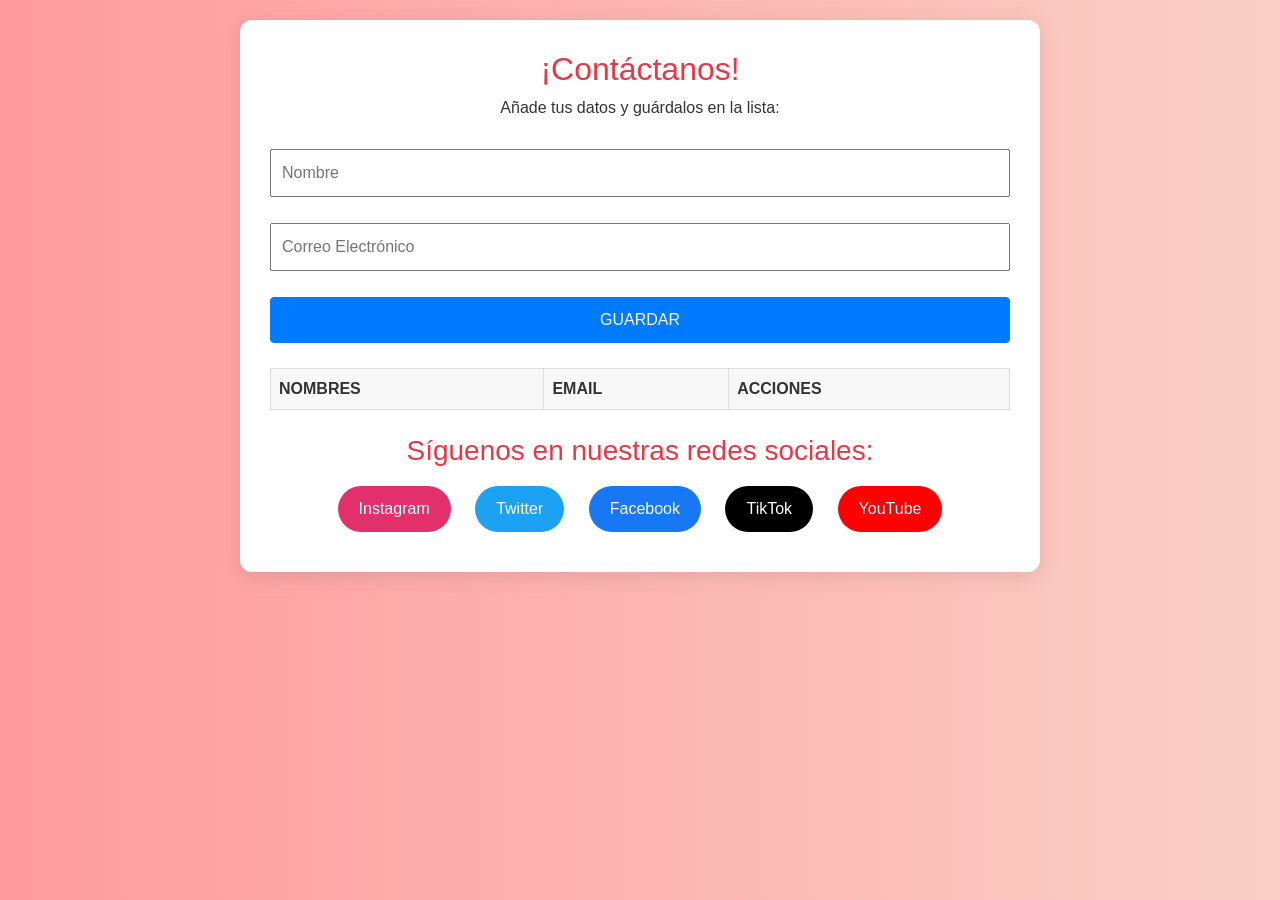
==== contacto.html @ b006092d "creacion de pagina web en javascript en contactos que funcine los botones" ====
<!DOCTYPE html>
<html lang="es">
<head>
    <meta charset="UTF-8">
    <meta name="viewport" content="width=device-width, initial-scale=1.0">
    <title>Contacto | Crepa Fresh</title>
    <link rel="stylesheet" href="https://stackpath.bootstrapcdn.com/bootstrap/4.5.2/css/bootstrap.min.css">
    <style>
        body {
            background: linear-gradient(to right, #ff9a9e, #fad0c4);
            font-family: 'Arial', sans-serif;
            color: #333333;
            margin: 0;
            padding: 0;
        }
        .container {
            text-align: center;
            padding: 30px;
            background-color: #ffffff;
            border-radius: 12px;
            box-shadow: 0 4px 20px rgba(0, 0, 0, 0.1);
            margin: 20px auto;
            max-width: 800px;
        }
        .btn-social {
            font-size: 16px;
            padding: 10px 20px;
            margin: 10px;
            border-radius: 25px;
            transition: all 0.3s ease;
        }
        .btn-instagram { background-color: #e1306c; color: white; }
        .btn-twitter { background-color: #1da1f2; color: white; }
        .btn-facebook { background-color: #1877f2; color: white; }
        .btn-tiktok { background-color: #000000; color: white; }
        .btn-youtube { background-color: #ff0000; color: white; }
        .btn-whatsapp {
            background-color: #25D366;
            color: white;
        }
        .form-group input, .form-group button {
            width: 100%;
            padding: 10px;
            margin: 5px 0;
            font-size: 16px;
        }
        table {
            width: 100%;
            border-collapse: collapse;
            margin-top: 20px;
        }
        table th, table td {
            border: 1px solid #ddd;
            padding: 8px;
            text-align: left;
        }
        table th {
            background-color: #f8f8f8;
        }
        h2, h3 {
            color: #e63946;
        }
    </style>
        <!-- Enlace al archivo JS -->
        <script src="JS/script.js"></script>
</head>
<body>
    <div class="container">
        <h2>¡Contáctanos!</h2>
        <p class="mb-4">Añade tus datos y guárdalos en la lista:</p>

        <!-- Formulario de contacto -->
        <form id="contactForm">
            <div class="form-group">
                <input type="text" id="name" placeholder="Nombre" required>
            </div>
            <div class="form-group">
                <input type="email" id="email" placeholder="Correo Electrónico" required>
            </div>
            <div class="form-group">
                <button type="submit" class="btn btn-primary">GUARDAR</button>
            </div>
        </form>

        <!-- Tabla de contactos -->
        <table id="contactTable">
            <thead>
                <tr>
                    <th>NOMBRES</th>
                    <th>EMAIL</th>
                    <th>ACCIONES</th>
                </tr>
            </thead>
            <tbody>
                <!-- Los datos se agregarán dinámicamente aquí -->
            </tbody>
        </table>

        <!-- Redes sociales (debajo de la tabla) -->
        <section class="social-media mt-4">
            <h3>Síguenos en nuestras redes sociales:</h3>
            <a href="https://www.instagram.com/crepasf.resh/" class="btn btn-social btn-instagram">Instagram</a>
            <a href="https://x.com/CrepasFresh" class="btn btn-social btn-twitter">Twitter</a>
            <a href="https://www.facebook.com/profile.php?id=61561492947429&mibextid=ZbWKwL" class="btn btn-social btn-facebook">Facebook</a>
            <a href="https://www.tiktok.com/@crepas.f..resh?_t=8qQo6Uk3oRi&_r=1" class="btn btn-social btn-tiktok">TikTok</a>
            <a href="https://youtube.com/@crepas-cf9?si=AAOvcpkdPsgM7UVF" class="btn btn-social btn-youtube">YouTube</a>
        </section>
    </div>
</body>
</html>
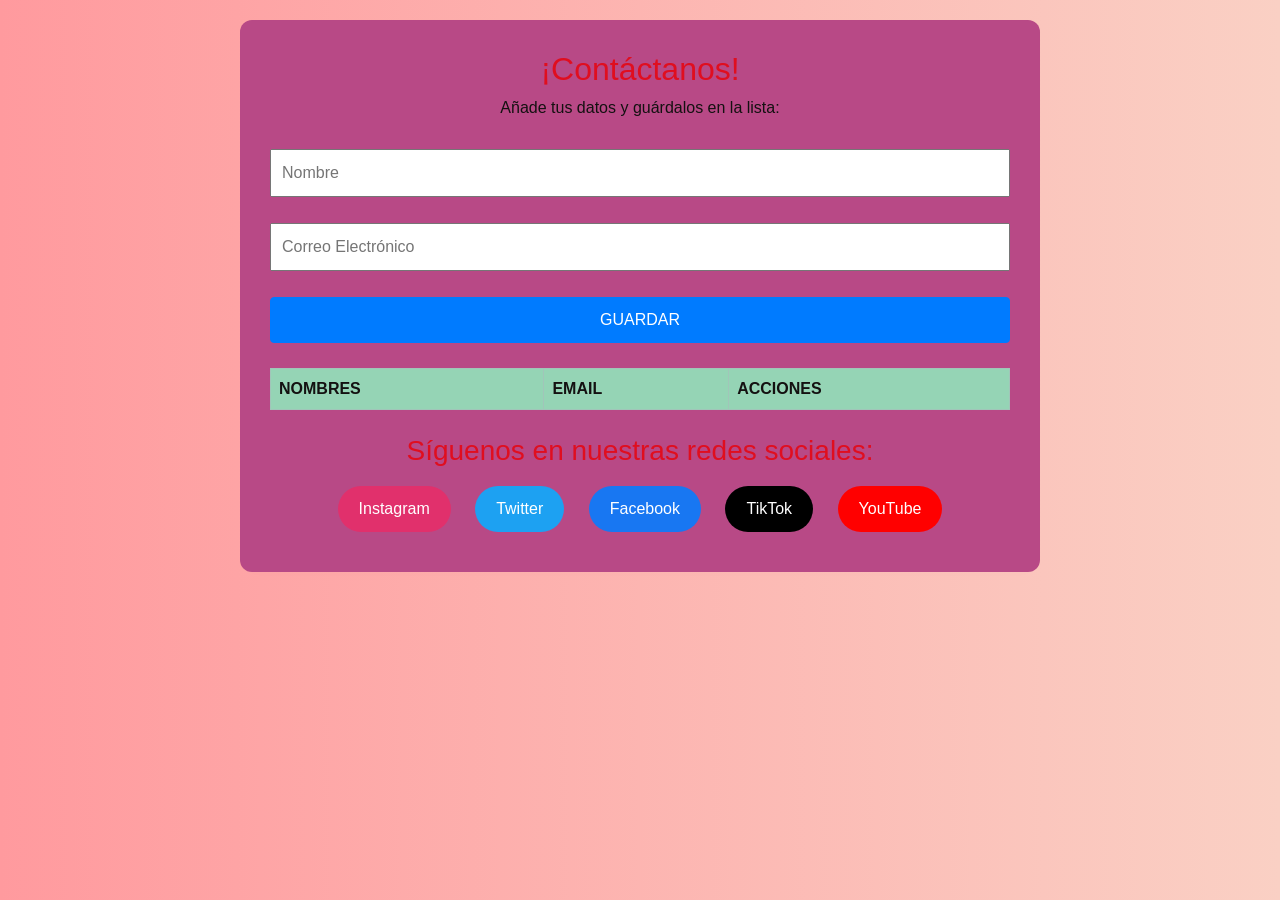
==== commit 87e065f4: "actulizacionde contactos" ====
--- a/contacto.html
+++ b/contacto.html
@@ -9,16 +9,16 @@
         body {
             background: linear-gradient(to right, #ff9a9e, #fad0c4);
             font-family: 'Arial', sans-serif;
-            color: #333333;
+            color: #141111;
             margin: 0;
             padding: 0;
         }
         .container {
             text-align: center;
             padding: 30px;
-            background-color: #ffffff;
+            background-color: #b84986;
             border-radius: 12px;
-            box-shadow: 0 4px 20px rgba(0, 0, 0, 0.1);
+            box-shadow: 0 4px 20px rgba(10, 0, 10, 0.007);
             margin: 20px auto;
             max-width: 800px;
         }
@@ -50,15 +50,15 @@
             margin-top: 20px;
         }
         table th, table td {
-            border: 1px solid #ddd;
+            border: 1px solid #a1c5b9;
             padding: 8px;
             text-align: left;
         }
         table th {
-            background-color: #f8f8f8;
+            background-color: #95d4b5;
         }
         h2, h3 {
-            color: #e63946;
+            color: #e00e1f;
         }
     </style>
         <!-- Enlace al archivo JS -->
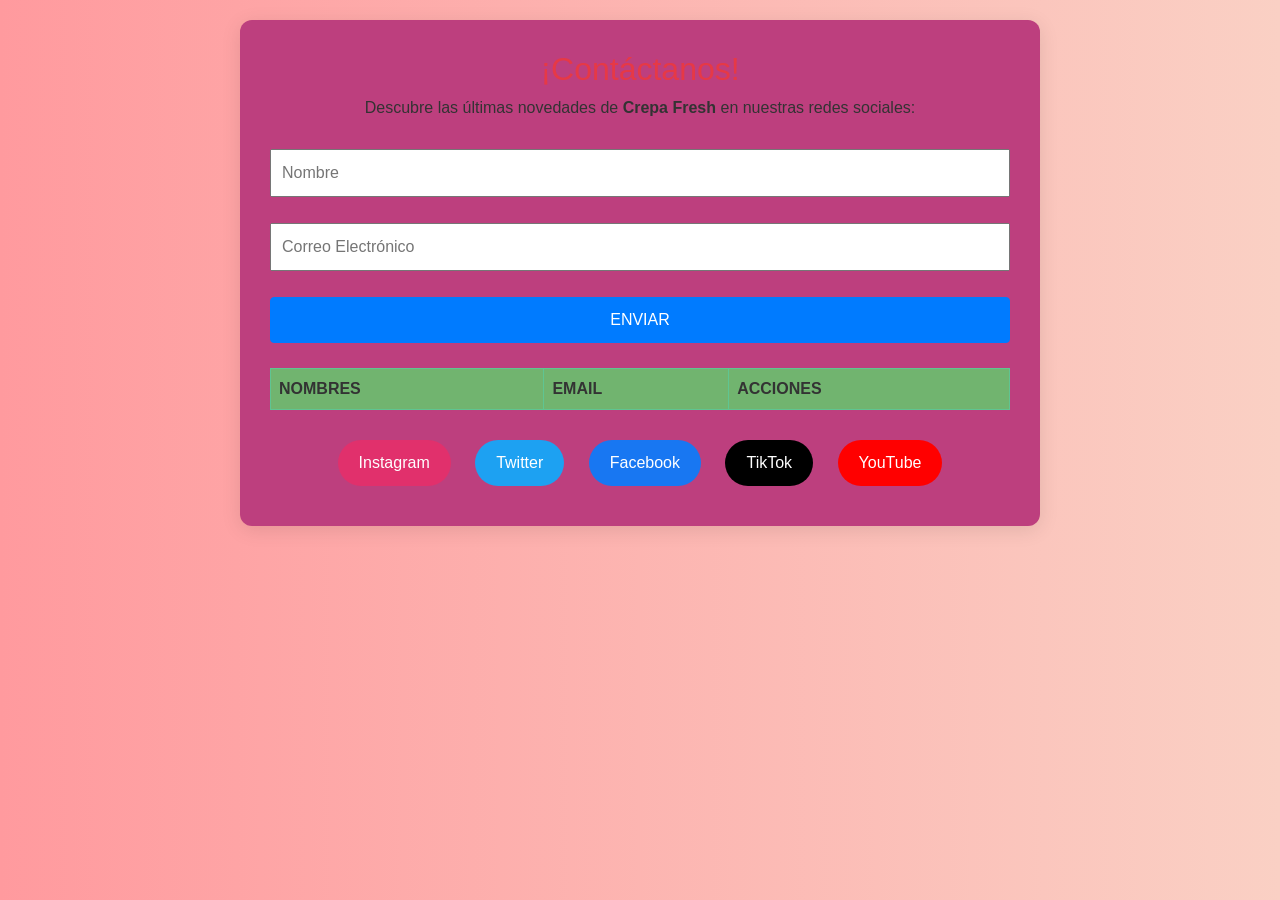
==== commit a927df3a: "actualizacion de colores" ====
--- a/contacto.html
+++ b/contacto.html
@@ -9,18 +9,19 @@
         body {
             background: linear-gradient(to right, #ff9a9e, #fad0c4);
             font-family: 'Arial', sans-serif;
-            color: #141111;
+            color: #333333;
             margin: 0;
             padding: 0;
         }
         .container {
             text-align: center;
             padding: 30px;
-            background-color: #b84986;
+            background-color: #bd3f7e;
             border-radius: 12px;
-            box-shadow: 0 4px 20px rgba(10, 0, 10, 0.007);
+            box-shadow: 0 4px 20px rgba(12, 2, 2, 0.1);
             margin: 20px auto;
             max-width: 800px;
+            min-height: 400px; /* Ajuste para que el cuadro sea lo suficientemente alto */
         }
         .btn-social {
             font-size: 16px;
@@ -50,24 +51,26 @@
             margin-top: 20px;
         }
         table th, table td {
-            border: 1px solid #a1c5b9;
+            border: 1px solid #5fc592;
             padding: 8px;
             text-align: left;
         }
         table th {
-            background-color: #95d4b5;
+            background-color: #71b46f;
         }
         h2, h3 {
-            color: #e00e1f;
+            color: #e63946;
+        }
+        .social-media {
+            text-align: center;
+            margin-top: 20px;
         }
     </style>
-        <!-- Enlace al archivo JS -->
-        <script src="JS/script.js"></script>
 </head>
 <body>
     <div class="container">
         <h2>¡Contáctanos!</h2>
-        <p class="mb-4">Añade tus datos y guárdalos en la lista:</p>
+        <p class="mb-4">Descubre las últimas novedades de <strong>Crepa Fresh</strong> en nuestras redes sociales:</p>
 
         <!-- Formulario de contacto -->
         <form id="contactForm">
@@ -78,7 +81,7 @@
                 <input type="email" id="email" placeholder="Correo Electrónico" required>
             </div>
             <div class="form-group">
-                <button type="submit" class="btn btn-primary">GUARDAR</button>
+                <button type="submit" class="btn btn-primary">ENVIAR</button>
             </div>
         </form>
 
@@ -92,13 +95,12 @@
                 </tr>
             </thead>
             <tbody>
-                <!-- Los datos se agregarán dinámicamente aquí -->
+                <!-- Datos dinámicos -->
             </tbody>
         </table>
 
-        <!-- Redes sociales (debajo de la tabla) -->
-        <section class="social-media mt-4">
-            <h3>Síguenos en nuestras redes sociales:</h3>
+        <!-- Redes sociales -->
+        <section class="social-media">
             <a href="https://www.instagram.com/crepasf.resh/" class="btn btn-social btn-instagram">Instagram</a>
             <a href="https://x.com/CrepasFresh" class="btn btn-social btn-twitter">Twitter</a>
             <a href="https://www.facebook.com/profile.php?id=61561492947429&mibextid=ZbWKwL" class="btn btn-social btn-facebook">Facebook</a>
@@ -106,5 +108,65 @@
             <a href="https://youtube.com/@crepas-cf9?si=AAOvcpkdPsgM7UVF" class="btn btn-social btn-youtube">YouTube</a>
         </section>
     </div>
+
+    <script>
+        let editingRow = null;
+
+        const form = document.getElementById('contactForm');
+        const table = document.getElementById('contactTable').querySelector('tbody');
+
+        // Manejar envío del formulario
+        form.addEventListener('submit', (e) => {
+            e.preventDefault(); // Evita que la página se recargue
+
+            const name = document.getElementById('name').value;
+            const email = document.getElementById('email').value;
+
+            if (name && email) {
+                if (editingRow) {
+                    // Si estamos editando, actualizamos la fila
+                    editingRow.cells[0].textContent = name;
+                    editingRow.cells[1].textContent = email;
+                    editingRow = null;
+                    form.querySelector('button').textContent = 'ENVIAR'; // Reset botón a 'Enviar'
+                } else {
+                    // Si no estamos editando, agregamos una nueva fila
+                    const row = table.insertRow();
+                    row.innerHTML = `
+                        <td>${name}</td>
+                        <td>${email}</td>
+                        <td>
+                            <button class="btn btn-warning btn-sm" onclick="editRow(this)">✅</button>
+                            <button class="btn btn-danger btn-sm" onclick="deleteRow(this)">🗑️</button>
+                        </td>
+                    `;
+                }
+                // Limpiar los campos del formulario después de enviar
+                document.getElementById('name').value = '';
+                document.getElementById('email').value = '';
+            } else {
+                alert('Por favor, completa todos los campos.');
+            }
+        });
+
+        // Editar fila
+        function editRow(button) {
+            const row = button.parentElement.parentElement;
+            const name = row.cells[0].textContent;
+            const email = row.cells[1].textContent;
+
+            document.getElementById('name').value = name;
+            document.getElementById('email').value = email;
+
+            editingRow = row; // Guardar la fila para editarla después
+            form.querySelector('button').textContent = 'REENVIAR'; // Cambiar el texto del botón
+        }
+
+        // Eliminar fila
+        function deleteRow(button) {
+            const row = button.parentElement.parentElement;
+            table.deleteRow(row.rowIndex - 1);
+        }
+    </script>
 </body>
 </html>
